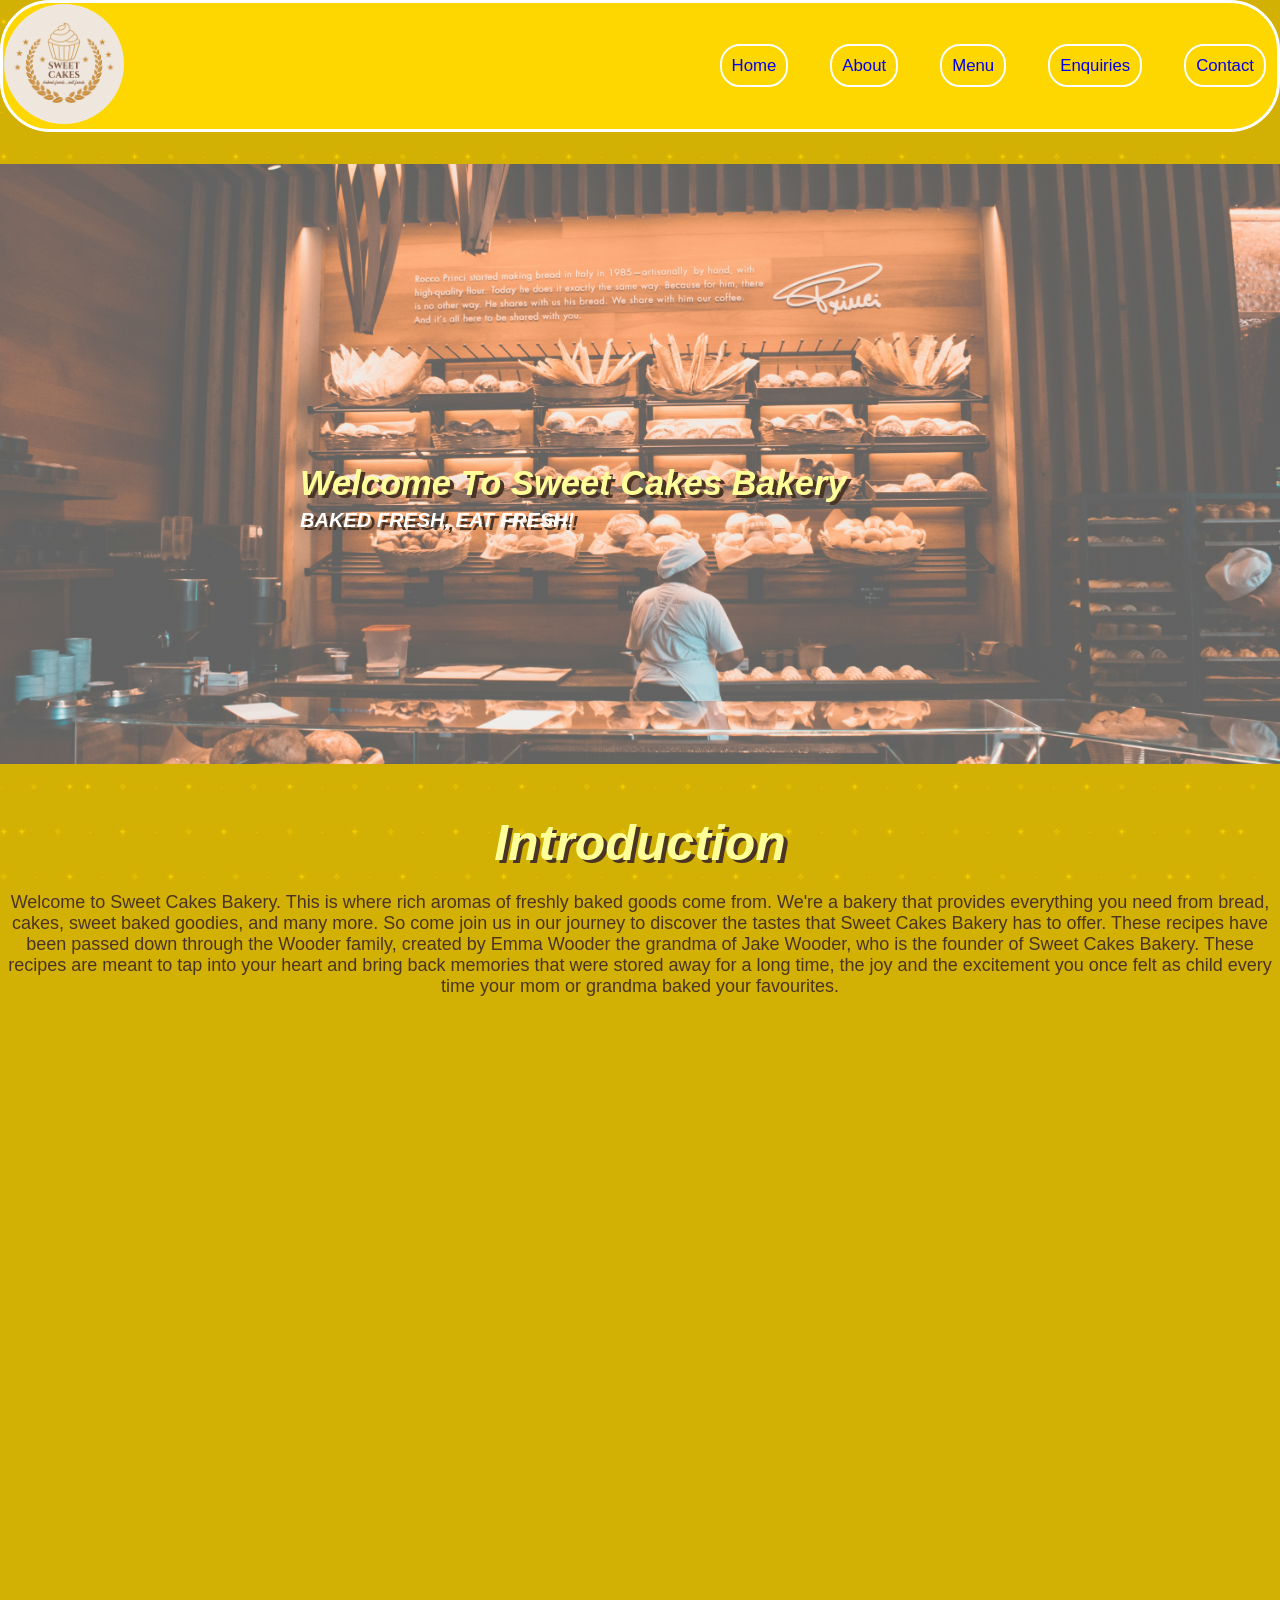
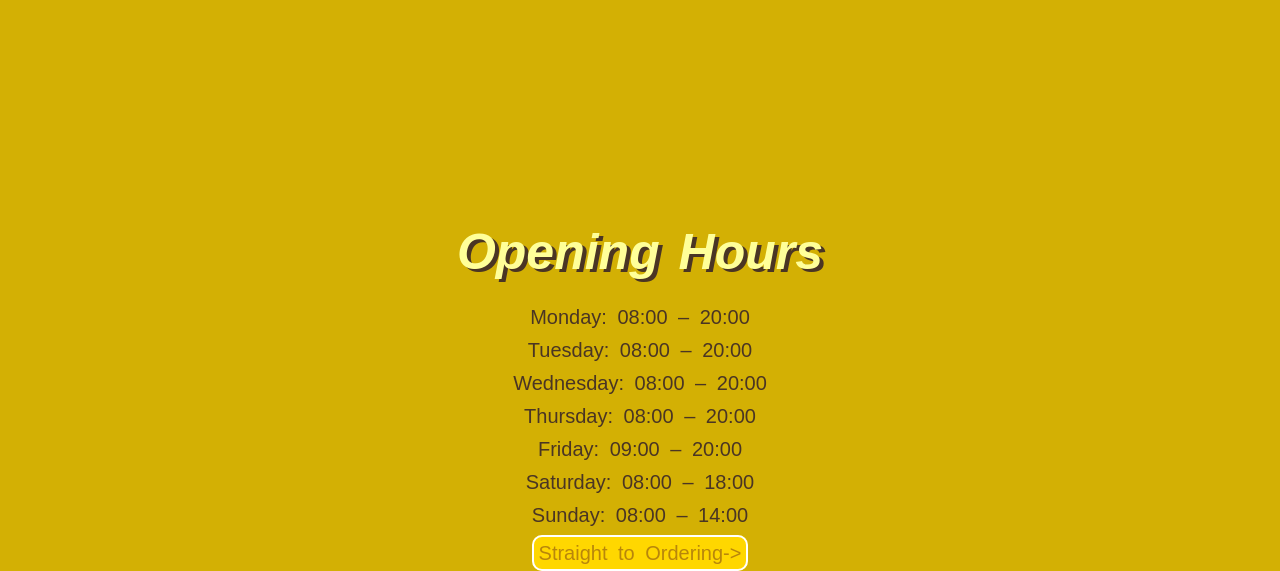
==== index.html @ fc9cfc66 "Rename index.HTML to index.html" ====
<!DOCTYPE html>
<html lang="en">

<head>
    <meta charset="UTF-8">
    <meta name="viewport" content="width=device-width, initial-scale=1.0">
    <!--connect css-->
    <link rel="stylesheet" href="css/style.css">
    <!--connect javascript-->
    <script src="js/java.js" defer></script>
    <meta name="description"
        content="Sweet Cakes Bakery in Pretoria and Johannesburg bakes fresh bread, pastries and custom celebration cakes daily using family recipes passed down since 2001.">
    <meta name="keywords"
        content="bakery Pretoria, custom cakes, fresh bread, pastries, birthday cakes, wedding cakes, Johannesburg bakery">
        <script type="Application/ld+json">
                {
                "@context": "https://schema.org",
                "@type": "Bakery",
                "name": "Sweet Cakes Bakery",
                "url": "https://YOUR-SITE.netlify.app/",
                "telephone": "+27660518974",
                "email": "info@sweetcakesbakery.co.za",
                "address": {
                    "@type": "PostalAddress",
                    "streetAddress": "123 Bakery Street",
                    "addressLocality": "Pretoria",
                    "addressRegion": "Gauteng",
                    "addressCountry": "ZA"
                },
                "openingHours": ["Mo-Th 08:00-20:00", "Fr 09:00-20:00", "Sa 08:00-18:00", "Su 08:00-14:00"]
                }
        </script>
    <title>Sweet Cakes Bakery</title>
</head>

<body>
    <input type="checkbox" id="menu-check" class="menu-check">
    <header>
        <nav>
            <!--this logo goes to the home page-->
            <a href="index.html"><img src="images/sweet-cakes-bakery-logo.png" class="logo" alt="logo" width="100"
                    height="100"></a>
            <!-- Phone logo: opens the sidebar -->
            <label for="menu-check" class="logo-label">
                <img src="images/sweet-cakes-bakery-logo.png" class="logo" alt="Open menu" width="100" height="100">
            </label>
            <ul class="navigation" id="Menu">
                <li class="close-item"><label for="menu-check">✕ Close</label></li>
                <li><a href="index.html"><span class="nav-icon">🏠</span> Home</a></li>
                <li><a href="about.html"><span class="nav-icon">ℹ️</span> About</a></li>
                <li><a href="menu.html"><span class="nav-icon">🍰</span> Menu</a></li>
                <li><a href="enquiries.html"><span class="nav-icon">📝</span> Enquiries</a></li>
                <li><a href="contact.html"><span class="nav-icon">📞</span> Contact</a></li>
            </ul>
        </nav>
        <!--a dark area clicking this will close the sidebar-->
        <label for="menu-check" class="menu-overlay"></label>
    </header>
    <main>
        <section class="box-1">
            <h1><em>Welcome To Sweet Cakes Bakery</em></h1>
            <h3><em>BAKED FRESH, EAT FRESH!</em></h3>
        </section>
        <section class="box-2">
            <h2><em>Introduction</em></h2>
            <p>
                Welcome to Sweet Cakes Bakery. This is where rich aromas of freshly baked goods come from. We're a
                bakery
                that
                provides everything you need from bread, cakes, sweet baked goodies, and many more. So come join us in
                our
                journey to discover the tastes that Sweet Cakes Bakery has to offer. These recipes have been passed down
                through
                the Wooder family, created by Emma Wooder the grandma of Jake Wooder, who is the founder of Sweet Cakes
                Bakery.
                These recipes are meant to tap into your heart and bring back memories that were stored away for a long
                time,
                the joy and the excitement you once felt as child every time your mom or grandma baked your favourites.
            </p>
        </section>
        <br>
        <section class="box-3">
            <h2><em>
                    Featured Products
                </em></h2>
            <div class="featured-products"> <a href="menu.html" class="product"><img
                        src="images/artisan-bread-and-pastries-product-1.jpg" alt="Golden croissant with strawberries"
                        width="350" height="290">
                    <h3>Golden croissant with strawberries</h3>
                    <p>A flaky, golden croissant topped with fresh cream and strawberries.</p>
                    <p>A light elegant treat, perfect for anytime.</p>
                </a>
                <a href="menu.html" class="product"><img src="images/chocolate-cake-product-2.jpg"
                        alt="Classic chocolate cake" width="350" height="290">
                    <h3>Classic chocolate cake</h3>
                    <p>A rich and moist chocolate cake topped with chocolate ganache.</p>
                    <p>A sweet cakes bakery favourite for birthdays and everyday indulgence.</p>
                </a>
                <a href="menu.html" class="product"><img src="images/celebration-cake-product-3.jpg"
                        alt="Chocolate topped celebration cake" width="350" height="290">
                    <h3>Chocolate topped celebration cake</h3>
                    <p> A decadent chocolate-topped cake, handcrafted with quality ingredients. </p>
                    <p>Perfect for making any celebration a little sweeter.</p>
                </a>
            </div>
        </section>
    </main>
    <footer class="foot">
        <h2><em>Opening Hours</em></h2>
        <ul>
            <li> Monday: 08:00 – 20:00</li>
            <li> Tuesday: 08:00 – 20:00</li>
            <li> Wednesday: 08:00 – 20:00</li>
            <li> Thursday: 08:00 – 20:00</li>
            <li> Friday: 09:00 – 20:00</li>
            <li> Saturday: 08:00 – 18:00</li>
            <li> Sunday: 08:00 – 14:00</li>
        </ul>
        <!-- here im going to add a more information about the opening hours like special occasions or holidays and availability -->
        <a href="menu.html" class="bookings">Straight to Ordering-></a>
    </footer>
</body>

</html>
---- css/style.css ----
/*this is home page css*/
* {
    box-sizing: border-box;
    margin: 0;
    padding: 0;
}

body {
    font-family: Georgia, Arial, serif ;
    background-color: rgb(211, 176, 4);
    color: white ;
}

nav {
    width: 100%;
    padding: 1px 1px;
    background: gold;
    border: 3px solid white;
    border-radius: 50px;
    backdrop-filter: blur(15px);
    margin-bottom: 2rem;

    display: flex;
    align-items: center;
    justify-content: flex-end;

}

.logo {
    margin-right: auto;
    width: 120px;
    height: 120px;
    border-radius: 50%;
    object-fit: cover;
}

.navigation {
    list-style: none;
    display: flex;
    gap: 2rem;
    margin-left: auto;
}

.navigation li a {
    position: relative;
    font-size: 1.05rem;
    font-weight: 500;
    text-decoration: none;
    transition: text-shadow 0.3s ease, color 0.3s ease;
    margin-right: 10px;
    border: 1px solid white;
    border-radius: 20px;
    border-width: 2px;
    padding: 10px;
}

.navigation li a:hover {
    color: yellow;
    text-shadow: 0 0 10px brown
}

.navigation li a:active {
    color: brown
}

.box-1 {
    background-image: linear-gradient(rgba(255, 255, 255, 0.3), rgba(255, 255, 255, 0.3)), url("../images/introduction-image.jpg");
    background-size: cover;
    background-position: center;
    background-repeat: no-repeat;
    margin-bottom: 50px;
    padding: 300px;
    height: 500px;
   
    font-size: 23px;
}
.box-1 h1 em{
    color: #FFFF99;
    text-shadow:   4px 3px 0px #4A3524;
}
.box-1 h3 em{ 
    font-size: 20px;
   text-shadow:    4px 3px 0px #4A3524;
}
.box-2 h2 {
    text-align: center;
    padding-bottom: 20px;
    font-size: 50px;
    text-shadow: 4px 3px 0px #4A3524;
}
.box-2 h2 em{
    color: #FFFF99
}
.box-2 {
    text-align: center;
    font-size: 18px;
    color:#4A3524
}
.box-3 h2{
    text-align: center;
    padding-bottom: 20px;
    font-size: 45px;
    text-shadow: 4px 3px 0px #4A3524;
}
.box-3 h2 em{
    color: #FFFF99
}
.box-3 {
    padding: 40px 20px;
    text-align: center;
}

.box-3 h2 {
    color:#4A3524;
    margin-bottom: 24px;
}
.featured-products {
    display: flex;
    justify-content: center;
    gap: 24px; 
    flex-wrap: wrap;
}
.product {
    display: inline-block;
    max-width: 350px;
    text-decoration:none;
    color: inherit;
}
.product img {
    height: 65%;
    width: 100%;
    border-radius: 8px;
    border:2px solid #DCC49E;
    box-shadow: 0 10px 10px rgba(0, 0, 0, 0.1);
    transition: transform 0.25s ease, box-shadow 0.25s ease;
}

.product:hover img {
    transform: translateY(-15px);
    box-shadow: 0 12px 24px rgba(0,0,0,0.2);
}
.product h3 {
    margin-top: 12px;
    font-size: 1.1rem;
    color: #4A3524
}
.product p {
    font-size: 0.9rem;
    color: #6b523B;
    margin-top: 4px;
}
.foot h2 {
    text-align: center;
    padding-bottom: 20px;
    font-size: 50px;
    text-shadow:   4px 3px 0px #4A3524;
}
.foot h2 em{ 
    color: #FFFF99
}
.foot {
    text-align: center;
    word-spacing: 5px;
    font-size: 20px;
    color:#4A3524
}
.foot li { 
    padding: 5px
}
.bookings {
    padding: 5px;
    border: 2px solid white;
    border-radius: 10px;
    text-decoration: none;
    background-color:  gold;
    color: darkgoldenrod
}
.bookings:hover{ 
    color: yellow;
    text-shadow: 0 0 15px brown;
}
.bookings:active{
    color: blue
}
.foot ul {
    padding-bottom: 10px
}

/*this is the about page css code*/
.container-1 {
    background-image: linear-gradient(rgba(255, 255, 255, 0.3), rgba(255, 255, 255, 0.3)), url("../images/introduction-image.jpg");
    background-size: cover;
    background-position: center;
    background-repeat: no-repeat;   
    margin-bottom: 50px;
    padding: 300px;
    height: 350px;
    font-size: 23px;
}
.container-1 h1 em{
    color: #FFFF99;
    text-shadow:   4px 3px 0px #4A3524;
}
.container-2 {
    text-align: left;   
    color:#4A3524;
    margin: 10px 5px;
}
.container-2 h2{
    text-align: center;
     padding-bottom: 20px;
    font-size: 45px;
    text-shadow: 4px 3px 0px #4A3524;
}
.container-2 h2 em{
    color: #FFFF99
}
.container img{
    width: 400px;
    height: 250px;
    object-fit: cover;
    border-radius: 10px;
}
.container h2{
    padding-bottom: 10px;
    font-size: 25px;
    text-shadow: 4px 3px 0px #4A3524;
    color: #FFFF99
}
.container {
    display: flex;
    align-items: center;
    gap: 30px;
    margin: 40px 5px;
}
.container:nth-of-type(4) {
    flex-direction: row-reverse;
    text-align: right ;
}
.text {
    flex:1;
    color: #4A3524;
    font-size: 18px
}
.foot-2 img{
    width:400px;
    height: 400px;
    object-fit: cover;
    border-radius: 50%;
    border:2px solid #DCC49E;
    box-shadow: 0 10px 10px rgba(0, 0, 0, 0.1);
    transition: transform 0.25s ease, box-shadow 0.25s ease;
    display: block;
    margin: auto;
}
.foot-2:hover img{
    transform: translateY(-10px);
    box-shadow: 0 12px 24px rgba(0,0,0,0.2);
}
.text-footer {
    color:#4A3524;
    margin: 10px 15px;
    text-align: center; 
}
/* this is css coding for the enquiries page*/
.tin-1 { 
    background-image: linear-gradient(rgba(255, 255, 255, 0.3), rgba(255, 255, 255, 0.3)), url("../images/introduction-image.jpg");
    background-size: cover;
    background-position: center;
    background-repeat: no-repeat;   
    margin-bottom: 20px;
    padding: 300px;
    height: 350px;
    font-size: 23px;
}
.tin-1 h1 {
    text-align: center;
    padding-bottom: 20px;
    font-size: 45px;
    text-shadow: 4px 3px 0px #4A3524;
    color: #FFFF99
}
.body-3 {
    display: flex;
    justify-content: center;
    align-items: center;
    padding: 10px;
    color:#4A3524
}
.form {
    max-width: 700px;
    width: 100%;
    background:gold;
    padding:25px 30px;
    border-radius: 10px;
}
.inside {
    display: flex;
    flex-wrap: wrap;
    justify-content: space-between;
}
.tins {
    margin:15px 0 9px 0;
    width: calc(100% / 2 - 20px);
    
}
.inside .tins input{
    height: 45px;
    width: 100%;
    outline: none;
    border-radius: 6px;
    border: 1px solid #4A3524;
    padding-left: 15px;
    font-size: 16px;
    border-bottom-width: 2px;
    transition: all 0.3s ease;
}
.inside .tins textarea{
    height: 45px;
    width: 100%;
    outline: none;
    border-radius: 6px;
    border: 1px solid #4A3524;
    padding-left: 15px;
    font-size: 16px;
     border-bottom-width: 2px;
}
input:focus, input:valid{
    border-color:#4A3524
}
.submit-1 button{
   background:#4A3524;
    color:#FFFF99;
    border: none; 
    padding: 12px 22px;
    border-radius: 5px;
    cursor: pointer; 
    font-weight: bold;
    font-size: 15px
}

#message {
    width: 100%;
    min-height: 120px;
    height: auto;
    resize: none;
    overflow-y: hidden;
    box-sizing: border-box;
}

/* this is css coding for the contact page*/
.contact-card {
    display: flex;
    background: gold;
    max-width: 1100px;
    margin: 50px auto;
    padding: 40px; 
    border-radius: 10px; 
    box-shadow: 0 4px 20px rgba(0, 0 , 0, 0.1);
    color: #4A3524
}
.contact-info {
    flex: 1;
    border-right: 1px solid #4A3524;
    padding-right: 30px; 
    text-align: center;
}
.info-item {
    margin-bottom: 30px;
}
.info-item .icon {
    font-size: 24px;
}
.info-item h3 {
    margin: 10px 0 5px;
}
.contact-form {
    flex: 2;
    padding-left: 30px;
}
.contact-form h2 {
     padding-bottom: 10px;
    font-size: 25px;
    color: #4A3524;
    font-size: 40px
}
.contact-form input,
.contact-form textarea {
    width: 100%;
    padding: 12px;
    margin: 10px 0;
    border: 1px solid #ccc; 
    border-radius: 5px;
    font-size: 16px;
}
.contact-form textarea {
    height: 100px;
    resize: none;
}
.contact-form button {
    background:#4A3524;
    color:#FFFF99;
    border: none; 
    padding: 12px 22px;
    border-radius: 5px;
    cursor: pointer; 
    font-weight: bold;
    font-size: 15px
}
.map-heading { 
    text-align: center;
    padding-bottom: 20px;
    font-size: 40px;
    text-shadow: 4px 3px 0px #4A3524;
    color: #FFFF99
}
iframe {
    margin: 15px 10px
}
.contact-heading {
    text-align: center;
    font-size: 40px;
    text-shadow: 4px 3px 0px #4A3524;
    color: #FFFF99;
}
/*the menu page */
.menu-start {
    background-image: linear-gradient(rgba(255, 255, 255, 0.3), rgba(255, 255, 255, 0.3)), url("../images/history-picture.jpg");
    background-size: cover;
    background-position: center;
    background-repeat: no-repeat;   
    margin-bottom: 50px;
    padding: 300px;
    height: 200px;
}  
.menu-start h1{
    text-align: center;
    font-size: 6vw;
    text-shadow: 4px 3px 0px #4A3524;
    color: #FFFF99;
    margin-bottom: 10px;
}
.menu-start p{
    text-align: center;
    font-size: 30px;
    text-shadow: 4px 3px 0px #4A3524;
    color: #FFFF99;
}
/*css sidebar*/
.menu-check {
    display: none;
}
.logo-label {
    display: none;
}
.nav-icon {
    display: none;
}
.close-item {
    display: none;
}
.menu-overlay {
    display: none;
}
/*sidebar layout menu */
.menu-layout {
    display: flex;
    gap: 30px;
    padding: 20px;
    align-items: flex-start;
}
.menu-sidebar {
    width: 250px;
    flex-shrink: 0;
    background: gold;
    border: 3px solid white;
    border-radius: 20px;
    padding:20px;
    position: sticky;
    top: 20px;
}
.menu-sidebar h3 {
    color: #4A3524;
    font-size: 1.4rem;
    margin-bottom: 12px;
    text-decoration: underline;
}
.menu-sidebar ul{
    list-style: none;
}
.menu-sidebar li a {
    display: flex;
    align-items: center;
    gap: 10px;
    padding: 12px 10px;
    color:  #4A3524;
    text-decoration: none;
    font-weight: 500;
    border-bottom: 1px solid rgba(255, 255, 255, 0.6);
    transition: background-color 0.2s ease, padding-left 0.2s ease;
}

.buttom-button a:hover {
         text-shadow: 6px 6px 6px #4A3524;
    text-decoration: underline;
}
.buttom-button a:active {
    color: gold;
}
.buttom-button-2 {
    font-size: 1.05rem;
    font-weight: 500;
    text-decoration: none;
    color: #4A3524;
    border-radius: 50px;
    text-align: center;
    background: gold;
    border: 3px solid white;
    padding: 10px 20px;
    transition: text-shadow 0.3s ease, color 0.3s ease;
}
.menu-sidebar li:last-child a{
    border-bottom: none;
}
.menu-sidebar .icon {
    font-size: 1.3rem; 
}
.menu-sidebar li a:hover {
    background-color:  rgba(255, 255, 255, 0.4);
    padding-left: 16px;   /*slides right a little on hover*/
    border-radius: 10px;
}
.menu-sidebar li a:active{
    color: white;
}
.menu-content {
    flex: 1;
}
/*tablet breakpoint*/
@media (max-width: 768px)  {
    body .container,
    body .container:nth-of-type(n) {
        flex-direction: column;
        text-align: center;
    }
    body .container img {
        width: 100%;
        max-width: 400px;
    }
    body .container .text {
        width: 100%;
    }
      nav { 
        backdrop-filter: none;  /*this is needed so that the fixed sidebar works */
    }
       /* swap the logos */
    .logo-link { 
        display: none; 
    }
    .logo-label { 
        display: block;
        position: fixed;
        top: 12px;
        left: 12px;
        margin: 0;
        z-index: 800;      
        cursor: pointer;
    }
    .logo-label .logo {
        width: 70px;
        height: 70px;
        background: gold;
        border: 3px solid white;
        box-shadow: 0 4px 12px rgba(0, 0, 0, 0.35);
    }
    nav {
    min-height: 100px;
    }
    /*sidebar when closed*/
    .navigation {
        position: fixed;
        top: 0;
        left: 0;
        height: 100%;
        width: 260px;
        background: gold;
        border-right: 3px solid white;
        flex-direction: column;
        gap: 0;
        margin-left: 0;
        padding: 30px 20px 20px;
        transform: translateX(-100%);
        transition: transform 0.3s ease;
        z-index: 1000;
    }
    /*sidebar when open*/
    .menu-check:checked ~ header .navigation {
        transform: translateX(0);
    }
    .navigation li a {
        display: flex;
        align-items: center;
        gap: 12px;
        color: #4A3524;
        margin: 12px;
        padding: 14px;
    }
    .nav-icon {
        display: inline-block;
        font-size: 1.3rem;
    }
    /*close button*/
    .close-item {
        display: block;
    }
    .close-item label{
        display: inline-block;
        border: 2px solid white;
        border-radius: 20px;
        padding: 8px 16px;
        margin-bottom: 15px;
        color:#4A3524;
        cursor: pointer;
    }
     /* dark overlay */
    .menu-check:checked ~ header .menu-overlay {
        display: block;
        position: fixed;
        inset: 0;
        background: rgba(0, 0, 0, 0.5);
        z-index: 900;
    }  

    .navigation {
        flex-direction: column;
        gap: 1rem;
    }
    .category-nav h3 {
        margin-bottom: 10px;
    }
  
    .featured-products {
        flex-direction: column;
        align-items: center;
    }
    .container {
        flex-direction: column;
        text-align: center;
    }
    .contact-card {
        flex-direction: column;
    }
     .box-1, .container-1, .tin-1, .menu-start {
        height:auto;
        padding: 60px 20px;
     }
     .tin-1 h1{
        font-size: 1.8rem;
     }
     .menu-start h1{
        font-size: 2rem;
     }
      .menu-layout {
        flex-direction: column;
     }
     .menu-sidebar {
        width: 100%;
        position: static;  /* sticky doesnt work well on top of content*/
     }
}
/*Mobile breakpoint */
@media (max-width: 480px) {
    .box-1, .container-1, .tin-1, .menu-start {
        padding: 100px 20px;
        height: auto;
    }
    .box-1 h1 {
        font-size: 1.5rem;
    }
    .tins {
        width:100%;
    }
    .category-nav {
        padding: 20px;
        margin: auto;
    }
}


/*Menu heading */

.menu-start {
    text-align: center;
    padding: 25px 15px;
    background-color: #f5e6d3;
    color: #4a3524;
    margin-bottom: 20px;
}

.menu-start h1 {
    font-size: 40px;
    margin-bottom: 10px;
}

.menu-start p {
    font-size: 18px;
}


/* main menu layout */

.menu-layout {
    display: flex;
    align-items: flex-start;
    gap: 25px;

    max-width: 1400px;
    margin: 30px auto;
    padding: 0 20px;
}


/* category sidebar */

.menu-sidebar {
    width: 220px;
    flex-shrink: 0;
    background-color: rgb(202, 173, 11);
    color: white;
    border-radius: 8px;
    overflow: hidden;
    position: sticky;
    top: 20px;
}
.menu-sidebar h3 {
    text-align: center;
    padding: 20px 10px;
    margin: 0;
    background-color: #d6a77a;
    color: #3b281b;
}
.menu-sidebar ul {
    list-style: none;
    padding: 0;
    margin: 0;
}
.menu-sidebar li {
    border-bottom: 1px solid #8a725d;
}
.menu-sidebar a {
    display: block;
    padding: 25px 15px;
    text-decoration: none;
    color: white;
    font-size: 15px;
    font-weight: bold;
    transition: 0.3s;
}
.menu-sidebar a:hover {
    background-color: #d6a77a;
    color: #3b281b;
    padding-left: 22px;
}

/* product content */

.menu-content {
    flex: 1;
    min-width: 0;
    background-color: #fffaf5;
    border: 1px solid #d6a77a;
    border-radius: 8px;
    padding: 25px;
}


/* category sections */

.products-cat {
    margin-bottom: 60px;
    scroll-margin-top: 25px;
}

.products-cat h2 {
    text-align: center;
    color: #4a3524;
    font-size: 28px;
    margin-bottom: 30px;
    padding-bottom: 12px;
    border-bottom: 2px solid #d6a77a;
}


/* product grid */

.product-grid {
    display: grid;
    grid-template-columns: repeat(3, minmax(0, 1fr));
    gap: 30px 25px;
}


/* individual product card */

.product-card {
    text-align: center;
    background-color: white;
    border: 1px solid #d6a77a;
    border-radius: 8px;
    padding: 12px;
    transition: transform 0.3s, box-shadow 0.3s;
}


/* product images */

.product-card img {
    width: 100%;
    height: 190px;
    object-fit: cover;
    border-radius: 5px;
}


/* product names */

.product-card h3 {
    color: #4a3524;
    font-size: 17px;
    margin: 15px 0 10px;
}


/* product prices */

.product-card p {
    color: #8b4513;
    font-size: 16px;
    font-weight: bold;
    margin: 10px 0;
}


/* hover effect */

.product-card:hover {
    transform: translateY(-7px);
    background-color: #4a3524;
    box-shadow: 0 5px 15px rgba(0, 0, 0, 0.15);
    transition: transform 0.2s, box-shadow 0.2s, background-color 0.1s;
}
.product-card:hover h3 {
    color: #fffaf5;
}


/* back to top button  */

.bottom-button {
    text-align: center;
    margin: 30px;
}

.bottom-button a {
    display: inline-block;
    padding: 12px 25px;
    background-color: #4a3524;
    color: white;
    text-decoration: none;
    border-radius: 5px;
}

.bottom-button a:hover {
    background-color: #d6a77a;
    color: #3b281b;
}


/* footer */

.bottom-button-2 {
    text-align: center;
    padding: 25px;
    background-color: #4a3524;
    color: white;
}

.bottom-button-2 a {
    color: #f5d6b5;
    text-decoration: none;
    font-weight: bold;
}

.bottom-button-2 a:hover {
    text-decoration: underline;
}

/* tablets */

@media screen and (max-width: 900px) {

    .menu-layout {
        gap: 15px;
    }
    .menu-sidebar {
        width: 180px;
    }
    .product-grid {
        grid-template-columns: repeat(2, minmax(0, 1fr));
    }
    .product-card img {
        height: 180px;
    }

}


/* mobile phones */
@media screen and (max-width: 600px) {

    .menu-layout {
        flex-direction: column;
        padding: 0 12px;
    }
    .menu-sidebar {
        position: static;
        width: 100%;
    }
    .menu-sidebar ul {
        display: grid;
        grid-template-columns: repeat(2, 1fr);
    }
    .menu-sidebar li {
        text-align: center;
    }
    .menu-sidebar a {
        padding: 15px 8px;
        font-size: 13px;
    }
    .menu-content {
        width: 100%;
        padding: 15px;
    }
    .product-grid {
        grid-template-columns: repeat(2, minmax(0, 1fr));
        gap: 12px;
    }
    .product-card {
        padding: 8px;
    }
    .product-card img {
        height: 130px;
    }
    .product-card h3 {
        font-size: 14px;
    }
    .product-card p {
        font-size: 14px;
    }
    .menu-start h1 {
        font-size: 30px;
    }
    .menu-start p {
        font-size: 15px;
    }
}


/* very small phones */

@media screen and (max-width: 380px) {

    .product-grid {
        grid-template-columns: 1fr;
    }

}
/*this is the shopping cart text and colours*/
.shopping-cart {
    background-color: #fff0df;
    color: #4a3524;
    padding: 25px;
    margin-top: 30px;
    border: 2px solid #d6a77a;
    border-radius: 12px;
}

/* Shopping cart heading */
.shopping-cart h2 {
    color: #4a3524;
}

/* Product names and quantity information */
.shopping-cart p,
.shopping-cart span,
.shopping-cart .cart-item {
    color: #4a3524;
}

/* Individual cart products */
.shopping-cart .cart-item {
    background-color: #ffffff;
    padding: 12px;
    margin: 10px 0;
    border-radius: 8px;
    border: 1px solid #d6a77a;
}

/* Cart buttons */
.shopping-cart button {
    background-color: #4a3524;
    color: #ffffff;
    border: none;
    padding: 8px 14px;
    margin: 5px;
    border-radius: 6px;
    cursor: pointer;
}

/* Button hover effect */
.shopping-cart button:hover {
    background-color: #d6a77a;
    color: #4a3524;
}

/* Discount information */
#discount-message {
    color: #287a35;
    font-weight: bold;
    margin-top: 15px;
}

/* Final total */
#cart-total {
    color: red;
    font-weight: bold;
}

/* product not found message*/
.no-products-message {
    color: #4a3524;
    background-color: #fff0df;
    border: 2px solid #d6a77a;
    padding: 20px;
    margin: 20px 0;
    border-radius: 10px;
    font-size: 18px;
    font-weight: bold;
    text-align: center;
}
/*scroll animations*/
/* Initial appearance of elements */
.scroll-hidden {
    opacity: 0;
    transform: translateY(40px);
    transition: opacity 0.8s ease, transform 0.8s ease;
    will-change: opacity, transform;
}
/* Appearance when elements enter the screen */
.scroll-show {
    opacity: 1;
    transform: translateY(0);
}
/*floating shopping cart button*/
.floating-cart {
    position: fixed;
    bottom: 30px;
    right: 30px;
    width: 60px;
    height: 60px;
    background-color: #4a3524;
    color: white;
    border-radius: 50%;
    display: flex;
    align-items: center;
    justify-content: center;
    font-size: 26px;
    text-decoration: none;
    box-shadow: 0 4px 10px rgba(0, 0, 0, 0.3);
    z-index: 1000;
    transition: transform 0.3s ease;
}

/*cat item counter */
#floating-cart-count {
    position: absolute;
    top: -5px;
    right: -5px;
    background-color: #d6a77a;
    color: #4a3524;
    width: 23px;
    height: 23px;
    border-radius: 50%;
    font-size: 13px;
    font-weight: bold;
    display: flex;
    align-items: center;
    justify-content: center;
}

/* Floating cart hover effect */
.floating-cart:hover {
    transform: scale(1.1);
}

/*product details lightbox*/
.product-lightbox {
    display: none;
    position: fixed;
    top: 0;
    left: 0;
    width: 100%;
    height: 100%;
    background-color: rgba(0, 0, 0, 0.75);
    z-index: 2000;
    justify-content: center;
    align-items: center;
    padding: 20px;
    box-sizing: border-box;
}

/* Lightbox content */
.lightbox-content {
    position: relative;
    background-color: #fff0df;
    color: #4a3524;
    width: 100%;
    max-width: 750px;
    max-height: 90vh;
    display: flex;
    gap: 25px;
    padding: 25px;
    border-radius: 15px;
    overflow-y: auto;
}

/*Enlarged product image */
#lightbox-image {
    width: 50%;
    max-height: 400px;
    object-fit: cover;
    border-radius: 10px;
}

/*product information */
.lightbox-details {
    flex: 1;
}
.lightbox-details h2 {
    color: #4a3524;
    margin-top: 10px;
}
#lightbox-price {
    font-size: 20px;
    font-weight: bold;
    color: #8b572a;
}
.lightbox-details h3 {
    margin-top: 20px;
    border-bottom: 2px solid #d6a77a;
    padding-bottom: 8px;
}
#lightbox-ingredients {
    padding-left: 20px;
    line-height: 1.8;
}

/* Close button */
.close-lightbox {
    position: absolute;
    top: 10px;
    right: 15px;
    background: #4a3524;
    color: white;
    border: none;
    border-radius: 50%;
    width: 35px;
    height: 35px;
    font-size: 24px;
    cursor: pointer;
}
.close-lightbox:hover {
    background-color: #d6a77a;
    color: #4a3524;
}

/* Mobile layout */

@media (max-width: 600px) {
    .lightbox-content {
        flex-direction: column;
        gap: 10px;
        padding: 20px;
    }
    #lightbox-image {
        width: 100%;
        max-height: 250px;
    }
}

/* lets the "hidden" attribute work even on styled boxes */
[hidden] { display: none !important; }
 
/* form errors  */
.error {
    display: block;
    color: #b00020;
    font-size: 14px;
    font-weight: bold;
    min-height: 18px;
    margin-top: 4px;
}
.inside .tins input.invalid,
.inside .tins select.invalid,
.inside .tins textarea.invalid,
.contact-form .invalid {
    border: 2px solid #b00020 !important;
}
 
/* enquiry form: dropdown + order box */
.inside .tins select {
    height: 45px;
    width: 100%;
    border-radius: 6px;
    border: 1px solid #4A3524;
    padding-left: 10px;
    font-size: 16px;
    border-bottom-width: 2px;
    background: white;
}
 
/* response boxes (enquiry answer + email preview) */
.response-box {
    max-width: 700px;
    margin: 25px auto;
    padding: 25px 30px;
    background: #fff0df;
    color: #4A3524;
    border: 2px solid #d6a77a;
    border-radius: 12px;
}
.response-box ul { margin: 10px 0 10px 20px; }
.response-box pre {
    white-space: pre-wrap;
    background: white;
    padding: 12px;
    border-radius: 8px;
    margin: 10px 0 15px;
    font-family: inherit;
}
.send-status { font-weight: bold; margin-top: 12px; color: #287a35; }
 
/* contact form select */
.contact-form select {
    width: 100%;
    padding: 12px;
    margin: 10px 0;
    border: 1px solid #ccc;
    border-radius: 5px;
    font-size: 16px;
    background: white;
}
 
/* Leaflet map */
#map {
    height: 450px;
    width: 100%;
    max-width: 1100px;
    margin: 15px auto 40px;
    border: 3px solid white;
    border-radius: 10px;
}
 
/*  accordion (FAQ)  */
.faq {
    max-width: 700px;
    margin: 40px auto;
    padding: 0 10px;
    color: #4A3524;
}
.faq h2 {
    text-align: center;
    margin-bottom: 15px;
    text-shadow: 4px 3px 0px #4A3524;
    color: #FFFF99;
    font-size: 35px;
}
.accordion-header {
    width: 100%;
    text-align: left;
    background: #4A3524;
    color: #FFFF99;
    border: none;
    border-bottom: 2px solid white;
    padding: 15px 20px;
    font-size: 17px;
    font-weight: bold;
    cursor: pointer;
    transition: background 0.3s ease;
}
.accordion-header::after { content: "+"; float: right; font-size: 22px; }
.accordion-header.active::after { content: "\2212"; }
.accordion-header:hover { background: #6b523b; }
.accordion-panel {
    max-height: 0;
    overflow: hidden;
    background: #fff0df;
    transition: max-height 0.35s ease;
}
.accordion-panel p {
    padding: 15px 20px; 
}

/* css code buttons for the map */
.map-buttons {
    display: flex;
    justify-content: center;
    flex-wrap: wrap;
    gap: 15px;
    margin: 20px auto;
}
.map-buttons button {
    background-color: #4A3524;
    color: #FFF0DF;
    border: 2px solid #D6A77A;
    padding: 12px 20px;
    border-radius: 8px;
    font-size: 16px;
    cursor: pointer;
    transition: 0.3s ease;
}
.map-buttons button:hover {
    background-color: #D6A77A;
    color: #4A3524;
    transform: translateY(-2px);
}
.map-buttons button:focus-visible {
    outline: 3px solid #D6A77A;
    outline-offset: 3px;
}

/*contact page css code*/
.contact-heading {
    text-align: center;
    padding: 20px;
    font-size: 35px;
    color: #FFFF99;
    text-shadow: 3px 3px 0px #4A3524;
}
.contact-card {
    display: grid;
    grid-template-columns: 1fr 1fr;
    gap: 35px;
    max-width: 1100px;
    margin: 30px auto;
    padding: 35px;
    background-color: gold;
    border: 2px solid #D6A77A;
    border-radius: 15px;
    box-shadow: 0 5px 15px rgba(74, 53, 36, 0.15);
}
/*contact form styling*/
#contact-form {
    display: flex;
    flex-direction: column;
    gap: 10px;
    padding: 25px;
    background-color: #FFFFFF;
    border: 2px solid #D6A77A;
    border-radius: 12px;
}
#contact-form label {
    color: #4A3524;
    font-weight: bold;
    margin-top: 8px;
}
#contact-form input,
#contact-form select,
#contact-form textarea {
    width: 100%;
    padding: 12px;
    border: 1px solid #D6A77A;
    border-radius: 7px;
    background-color: #FFF9F2;
    color: #4A3524;
    font-size: 15px;
    font-family: inherit;
    box-sizing: border-box;
}
#contact-form textarea {
    min-height: 130px;
    resize: vertical;
}
/* Highlight fields when selected */
#contact-form input:focus,
#contact-form select:focus,
#contact-form textarea:focus {
    outline: none;
    border: 2px solid #4A3524;
    background-color: #FFFFFF;
}
/* Submit button styling */
#contact-form button {
    background-color: #4A3524;
    color: #FFF0DF;
    border: 2px solid #D6A77A;
    padding: 14px 20px;
    border-radius: 8px;
    font-size: 16px;
    font-weight: bold;
    cursor: pointer;
    transition: 0.3s ease;
    margin-top: 10px;
}
#contact-form button:hover {
    background-color: #D6A77A;
    color: #4A3524;
    transform: translateY(-2px);
}
/* Contact form error messages */
#contact-form .error {
    color: #B22222;
    font-size: 13px;
    font-weight: bold;
}

/* Payment section*/
.payment-section {
    max-width: 1000px;
    margin: 40px auto;
    padding: 30px;
    background-color: #FFF0DF;
    border: 2px solid #D6A77A;
    border-radius: 15px;
    box-shadow: 0 5px 15px rgba(74, 53, 36, 0.15);
    color: #4A3524;
}
.payment-section h2 {
    text-align: center;
    color: #4A3524;
    font-size: 30px;
    margin-bottom: 15px;
}
.payment-intro {
    text-align: center;
    margin-bottom: 25px;
}
.payment-card {
    background-color: #FFFFFF;
    border: 2px solid #D6A77A;
    border-radius: 12px;
    padding: 25px;
    margin-bottom: 20px;
}
.payment-card h3,
.walk-in-payment h3 {
    color: #4A3524;
    margin-bottom: 15px;
}
.payment-card p,
.walk-in-payment p {
    line-height: 1.7;
    margin-bottom: 8px;
}
.payment-note {
    background-color: #FFF0DF;
    border-left: 4px solid #D6A77A;
    padding: 12px;
    margin-top: 20px;
}
.walk-in-payment {
    background-color: #D6A77A;
    color: #4A3524;
    padding: 20px;
    border-radius: 12px;
}
/* Responsive adjustments for payment section */
@media (max-width: 768px) {
    .payment-section {
        margin: 25px 15px;
        padding: 20px;
    }

    .payment-section h2 {
        font-size: 24px;
    }

    .payment-card,
    .walk-in-payment {
        padding: 18px;
    }

    .payment-card p,
    .walk-in-payment p {
        overflow-wrap: anywhere;
    }
}
/* css code for the copy account number button */
#copy-account {
    background-color: #4A3524;
    color: #FFF0DF;
    border: 2px solid #D6A77A;
    padding: 9px 14px;
    margin-left: 10px;
    border-radius: 7px;
    font-size: 13px;
    font-weight: bold;
    cursor: pointer;
    transition: all 0.3s ease;
}
#copy-account:hover {
    background-color: #D6A77A;
    color: #4A3524;
    transform: translateY(-2px);
}
#copy-account:active {
    transform: scale(0.96);
}
#copy-account:focus-visible {
    outline: 3px solid #D6A77A;
    outline-offset: 3px;
}
/* Copy confirmation message */
#copy-message {
    display: block;
    color: #387443;
    font-size: 13px;
    font-weight: bold;
    margin-top: 8px;
}
#email-preview {
    grid-column: 1 / -1; 
}

@media (max-width: 768px) {
    .contact-card { 
        grid-template-columns: 1fr; padding: 20px; 
    }
    .contact-info { 
        border-right: none; padding-right: 0; 
    }
}

/*gold falling stars background animation */
body {
    position: relative;
    isolation: isolate;
    overflow-x: hidden;
}

body::before {
    content: "✦  ✧  ·  ✦  ·  ✧  ✦  ·  ✧  ·  ✦  ✧  ·  ✦  ·  ✧  ✦  ·  ✧  ·  ✦  ✧  ·  ✦  ·  ✧  ✦  ·  ✧  ·  ✦  ✧  ·  ✦  ·  ✧  ✦✦  ✧  ·  ✦  ·  ✧  ✦  ·  ✧  ·  ✦  ✧  ·  ✦  ·  ✧  ✦  ·  ✧  ·  ✦  ✧  ·  ✦  ·  ✧  ✦  ·  ✧  ·  ✦  ✧  ·  ✦  ·  ✧  ✦✦  ✧  ·  ✦  ·  ✧  ✦  ·  ✧  ·  ✦  ✧  ·  ✦  ·  ✧  ✦  ·  ✧  ·  ✦  ✧  ·  ✦  ·  ✧  ✦  ·  ✧  ·  ✦  ✧  ·  ✦  ·  ✧  ✦✦  ✧  ·  ✦  ·  ✧  ✦  ·  ✧  ·  ✦  ✧  ·  ✦  ·  ✧  ✦  ·  ✧  ·  ✦  ✧  ·  ✦  ·  ✧  ✦  ·  ✧  ·  ✦  ✧  ·  ✦  ·  ✧  ✦✦  ✧  ·  ✦  ·  ✧  ✦  ·  ✧  ·  ✦  ✧  ·  ✦  ·  ✧  ✦  ·  ✧  ·  ✦  ✧  ·  ✦  ·  ✧  ✦  ·  ✧  ·  ✦  ✧  ·  ✦  ·  ✧  ✦✦  ✧  ·  ✦  ·  ✧  ✦  ·  ✧  ·  ✦  ✧  ·  ✦  ·  ✧  ✦  ·  ✧  ·  ✦  ✧  ·  ✦  ·  ✧  ✦  ·  ✧  ·  ✦  ✧  ·  ✦  ·  ✧  ✦✦  ✧  ·  ✦  ·  ✧  ✦  ·  ✧  ·  ✦  ✧  ·  ✦  ·  ✧  ✦  ·  ✧  ·  ✦  ✧  ·  ✦  ·  ✧  ✦  ·  ✧  ·  ✦  ✧  ·  ✦  ·  ✧  ✦✦  ✧  ·  ✦  ·  ✧  ✦  ·  ✧  ·  ✦  ✧  ·  ✦  ·  ✧  ✦  ·  ✧  ·  ✦  ✧  ·  ✦  ·  ✧  ✦  ·  ✧  ·  ✦  ✧  ·  ✦  ·  ✧  ✦✦  ✧  ·  ✦  ·  ✧  ✦  ·  ✧  ·  ✦  ✧  ·  ✦  ·  ✧  ✦  ·  ✧  ·  ✦  ✧  ·  ✦  ·  ✧  ✦  ·  ✧  ·  ✦  ✧  ·  ✦  ·  ✧  ✦✦  ✧  ·  ✦  ·  ✧  ✦  ·  ✧  ·  ✦  ✧  ·  ✦  ·  ✧  ✦  ·  ✧  ·  ✦  ✧  ·  ✦  ·  ✧  ✦  ·  ✧  ·  ✦  ✧  ·  ✦  ·  ✧  ✦✦  ✧  ·  ✦  ·  ✧  ✦  ·  ✧  ·  ✦  ✧  ·  ✦  ·  ✧  ✦  ·  ✧  ·  ✦  ✧  ·  ✦  ·  ✧  ✦  ·  ✧  ·  ✦  ✧  ·  ✦  ·  ✧  ✦✦  ✧  ·  ✦  ·  ✧  ✦  ·  ✧  ·  ✦  ✧  ·  ✦  ·  ✧  ✦  ·  ✧  ·  ✦  ✧  ·  ✦  ·  ✧  ✦  ·  ✧  ·  ✦  ✧  ·  ✦  ·  ✧  ✦✦  ✧  ·  ✦  ·  ✧  ✦  ·  ✧  ·  ✦  ✧  ·  ✦  ·  ✧  ✦  ·  ✧  ·  ✦  ✧  ·  ✦  ·  ✧  ✦  ·  ✧  ·  ✦  ✧  ·  ✦  ·  ✧  ✦✦  ✧  ·  ✦  ·  ✧  ✦  ·  ✧  ·  ✦  ✧  ·  ✦  ·  ✧  ✦  ·  ✧  ·  ✦  ✧  ·  ✦  ·  ✧  ✦  ·  ✧  ·  ✦  ✧  ·  ✦  ·  ✧  ✦✦  ✧  ·  ✦  ·  ✧  ✦  ·  ✧  ·  ✦  ✧  ·  ✦  ·  ✧  ✦  ·  ✧  ·  ✦  ✧  ·  ✦  ·  ✧  ✦  ·  ✧  ·  ✦  ✧  ·  ✦  ·  ✧  ✦✦  ✧  ·  ✦  ·  ✧  ✦  ·  ✧  ·  ✦  ✧  ·  ✦  ·  ✧  ✦  ·  ✧  ·  ✦  ✧  ·  ✦  ·  ✧  ✦  ·  ✧  ·  ✦  ✧  ·  ✦  ·  ✧  ✦✦  ✧  ·  ✦  ·  ✧  ✦  ·  ✧  ·  ✦  ✧  ·  ✦  ·  ✧  ✦  ·  ✧  ·  ✦  ✧  ·  ✦  ·  ✧  ✦  ·  ✧  ·  ✦  ✧  ·  ✦  ·  ✧  ✦✦  ✧  ·  ✦  ·  ✧  ✦  ·  ✧  ·  ✦  ✧  ·  ✦  ·  ✧  ✦  ·  ✧  ·  ✦  ✧  ·  ✦  ·  ✧  ✦  ·  ✧  ·  ✦  ✧  ·  ✦  ·  ✧  ✦✦  ✧  ·  ✦  ·  ✧  ✦  ·  ✧  ·  ✦  ✧  ·  ✦  ·  ✧  ✦  ·  ✧  ·  ✦  ✧  ·  ✦  ·  ✧  ✦  ·  ✧  ·  ✦  ✧  ·  ✦  ·  ✧  ✦✦  ✧  ·  ✦  ·  ✧  ✦  ·  ✧  ·  ✦  ✧  ·  ✦  ·  ✧  ✦  ·  ✧  ·  ✦  ✧  ·  ✦  ·  ✧  ✦  ·  ✧  ·  ✦  ✧  ·  ✦  ·  ✧  ✦✦  ✧  ·  ✦  ·  ✧  ✦  ·  ✧  ·  ✦  ✧  ·  ✦  ·  ✧  ✦  ·  ✧  ·  ✦  ✧  ·  ✦  ·  ✧  ✦  ·  ✧  ·  ✦  ✧  ·  ✦  ·  ✧  ✦✦  ✧  ·  ✦  ·  ✧  ✦  ·  ✧  ·  ✦  ✧  ·  ✦  ·  ✧  ✦  ·  ✧  ·  ✦  ✧  ·  ✦  ·  ✧  ✦  ·  ✧  ·  ✦  ✧  ·  ✦  ·  ✧  ✦✦  ✧  ·  ✦  ·  ✧  ✦  ·  ✧  ·  ✦  ✧  ·  ✦  ·  ✧  ✦  ·  ✧  ·  ✦  ✧  ·  ✦  ·  ✧  ✦  ·  ✧  ·  ✦  ✧  ·  ✦  ·  ✧  ✦✦  ✧  ·  ✦  ·  ✧  ✦  ·  ✧  ·  ✦  ✧  ·  ✦  ·  ✧  ✦  ·  ✧  ·  ✦  ✧  ·  ✦  ·  ✧  ✦  ·  ✧  ·  ✦  ✧  ·  ✦  ·  ✧  ✦✦  ✧  ·  ✦  ·  ✧  ✦  ·  ✧  ·  ✦  ✧  ·  ✦  ·  ✧  ✦  ·  ✧  ·  ✦  ✧  ·  ✦  ·  ✧  ✦  ·  ✧  ·  ✦  ✧  ·  ✦  ·  ✧  ✦✦  ✧  ·  ✦  ·  ✧  ✦  ·  ✧  ·  ✦  ✧  ·  ✦  ·  ✧  ✦  ·  ✧  ·  ✦  ✧  ·  ✦  ·  ✧  ✦  ·  ✧  ·  ✦  ✧  ·  ✦  ·  ✧  ✦✦  ✧  ·  ✦  ·  ✧  ✦  ·  ✧  ·  ✦  ✧  ·  ✦  ·  ✧  ✦  ·  ✧  ·  ✦  ✧  ·  ✦  ·  ✧  ✦  ·  ✧  ·  ✦  ✧  ·  ✦  ·  ✧  ✦✦  ✧  ·  ✦  ·  ✧  ✦  ·  ✧  ·  ✦  ✧  ·  ✦  ·  ✧  ✦  ·  ✧  ·  ✦  ✧  ·  ✦  ·  ✧  ✦  ·  ✧  ·  ✦  ✧  ·  ✦  ·  ✧  ✦✦  ✧  ·  ✦  ·  ✧  ✦  ·  ✧  ·  ✦  ✧  ·  ✦  ·  ✧  ✦  ·  ✧  ·  ✦  ✧  ·  ✦  ·  ✧  ✦  ·  ✧  ·  ✦  ✧  ·  ✦  ·  ✧  ✦";
    position: fixed;
    inset: 0;
    display: block;
    width: 100%;
    height: 100vh;
    overflow: hidden;
    color: #FFD700;
    font-size: 9px;
    letter-spacing: 10px;
    line-height: 45px;
    word-spacing: 5px;
    text-shadow: 0 0 4px gold;
    pointer-events: none;
    z-index: -1;
    opacity: 0.75;
    animation: fallingStars 4s linear infinite;
}

@keyframes fallingStars {
    from {
        transform: translateY(-45px);
    }

    to {
        transform: translateY(45px);
    }
}
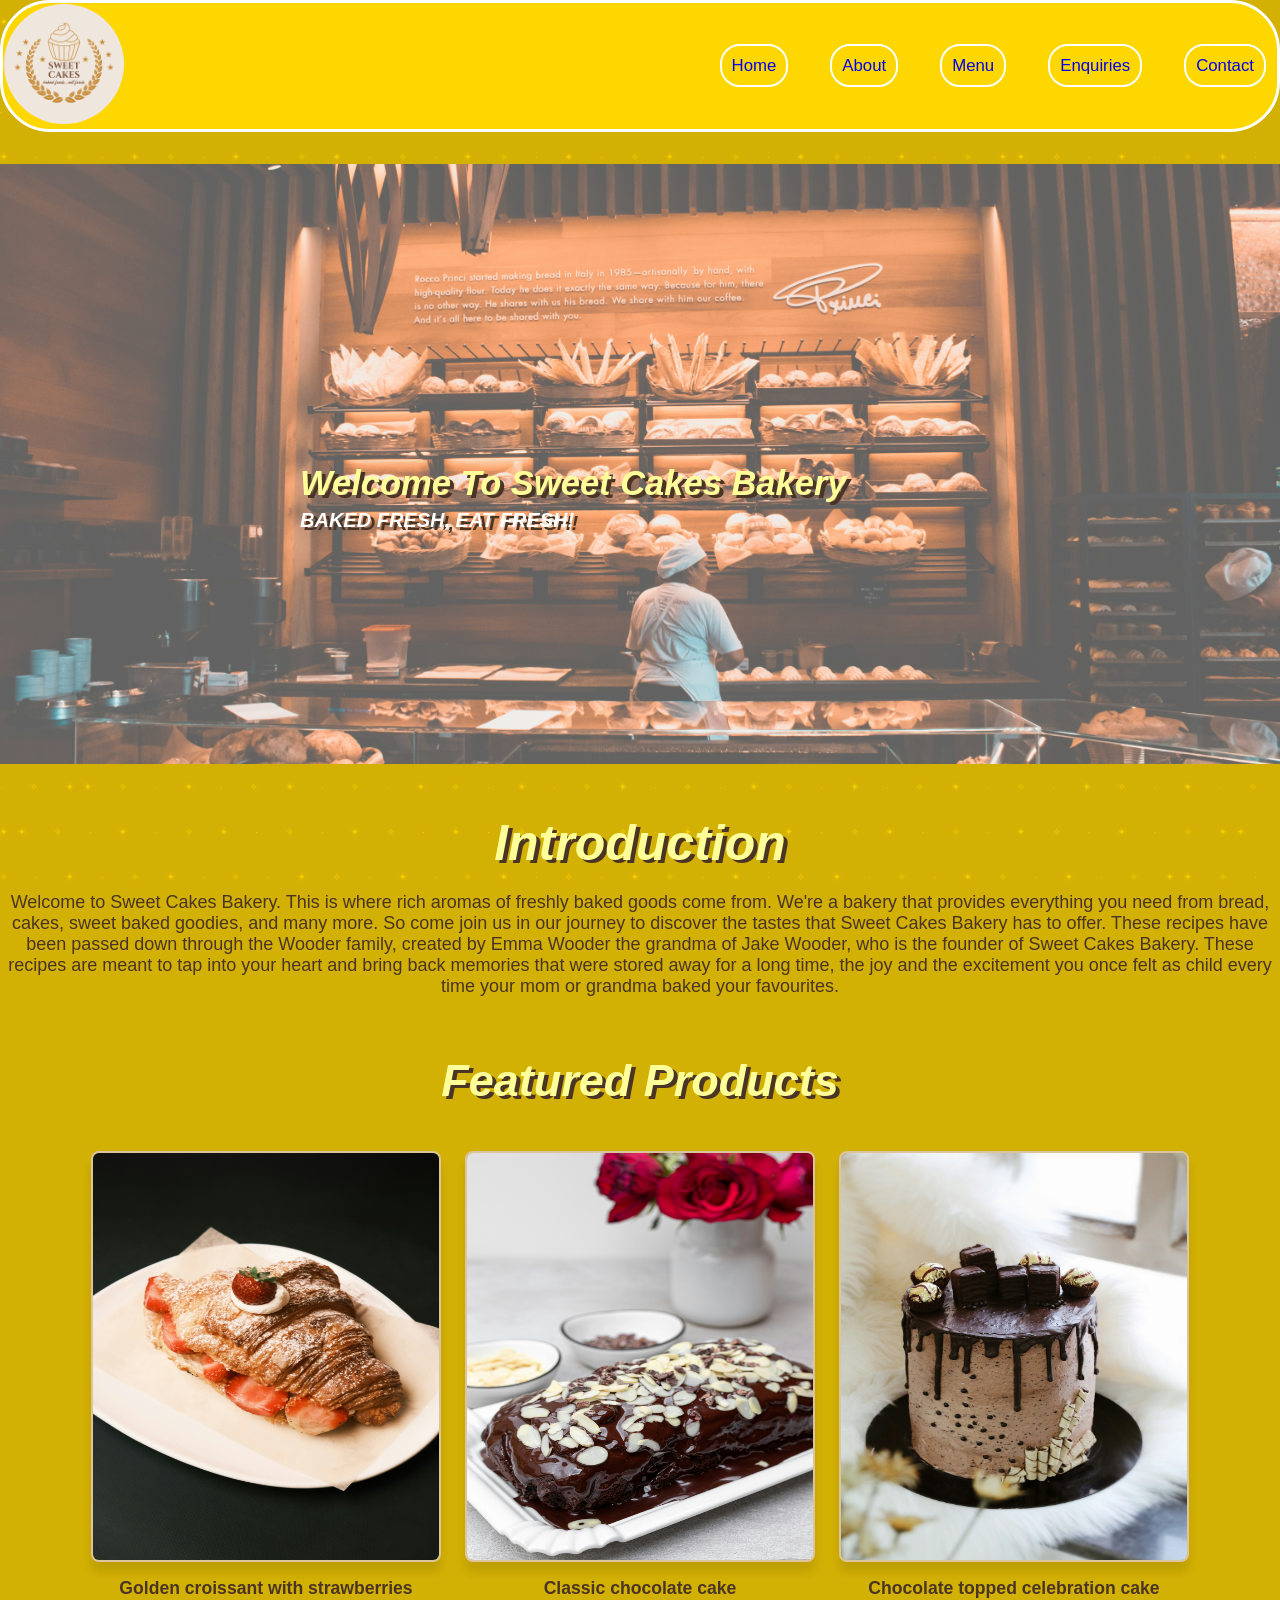
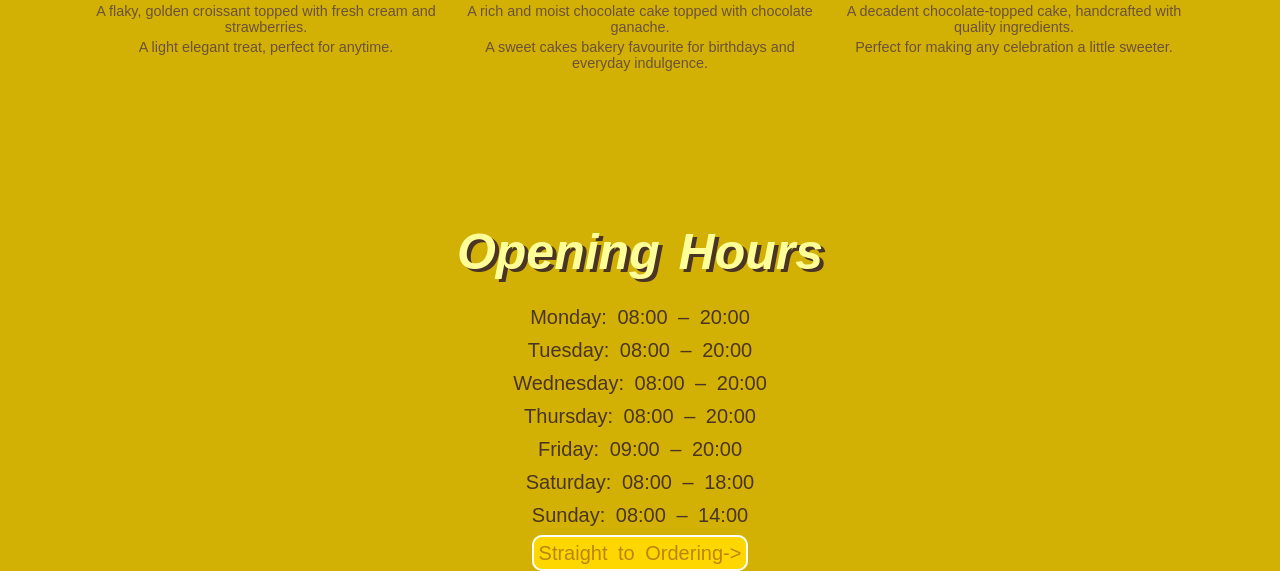
==== commit 67cdd9e6: "Update bakery URL in schema markup" ====
--- a/index.html
+++ b/index.html
@@ -17,7 +17,7 @@
                 "@context": "https://schema.org",
                 "@type": "Bakery",
                 "name": "Sweet Cakes Bakery",
-                "url": "https://YOUR-SITE.netlify.app/",
+                "url": "https://oratiletswai07-cpu.github.io/oratile_tswai_st10531695_WEDE5020_POE/",
                 "telephone": "+27660518974",
                 "email": "info@sweetcakesbakery.co.za",
                 "address": {
